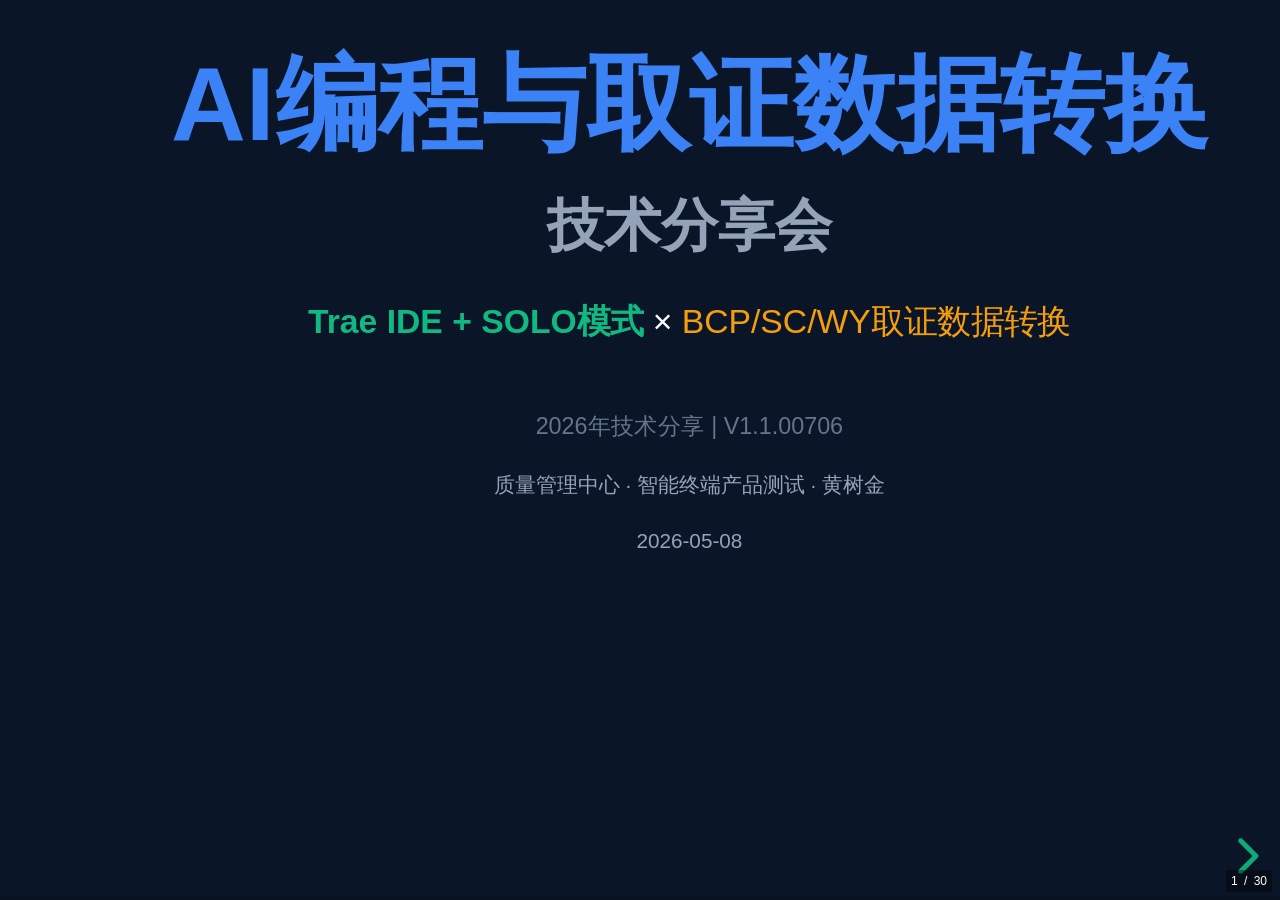
==== index.html @ fb654701 "Add files via upload" ====
<!DOCTYPE html>
<html lang="zh-CN">
<head>
    <meta charset="UTF-8">
    <meta name="viewport" content="width=device-width, initial-scale=1.0">
    <title>AI编程与取证数据转换技术分享</title>
    <link rel="stylesheet" href="lib/reveal.min.css">
    <link rel="stylesheet" href="lib/black.min.css">
    <style>
        /* 使用系统字体，无需网络加载 */
        
        :root {
            --r-background-color: #0A1628;
            --r-main-font: 'Noto Sans SC', 'Microsoft YaHei', sans-serif;
            --r-heading-font: 'Noto Sans SC', 'Microsoft YaHei', sans-serif;
            --r-main-color: #ffffff;
            --r-heading-color: #3B82F6;
            --r-link-color: #10B981;
        }
        
        .reveal { font-family: 'Noto Sans SC', 'Microsoft YaHei', sans-serif; }
        .reveal h1, .reveal h2, .reveal h3 { font-family: 'Noto Sans SC', sans-serif; font-weight: 700; text-transform: none; }
        .reveal h1 { font-size: 2em; color: #3B82F6; }
        .reveal h2 { font-size: 1.4em; color: #3B82F6; }
        .reveal h3 { font-size: 1.1em; color: #10B981; }
        .reveal p, .reveal li { font-size: 0.65em; line-height: 1.5; }
        .reveal ul { list-style-type: none; }
        .reveal ul li::before { content: "▸ "; color: #10B981; font-weight: bold; }
        
        .reveal table { font-size: 0.45em; width: 100%; border-collapse: collapse; }
        .reveal table th { background: #3B82F6; color: white; padding: 10px; text-align: left; }
        .reveal table td { padding: 8px; border-bottom: 1px solid #334155; }
        
        .highlight { color: #10B981; font-weight: 600; }
        .accent { color: #F59E0B; }
        
        .card { background: rgba(59, 130, 246, 0.15); border-radius: 10px; padding: 15px; border-left: 3px solid #3B82F6; margin: 10px 0; }
        .card h4 { color: #3B82F6; margin-bottom: 8px; font-size: 0.85em; }
        .card p, .card li { font-size: 0.55em; color: #cbd5e1; }
        
        .card-dark { background: rgba(16, 185, 129, 0.15); border-left-color: #10B981; }
        
        .two-column { display: grid; grid-template-columns: 1fr 1fr; gap: 25px; align-items: start; }
        .three-column { display: grid; grid-template-columns: repeat(3, 1fr); gap: 15px; }
        
        .code-block { background: #1e293b; color: #e2e8f0; padding: 12px; border-radius: 6px; font-family: 'Consolas', monospace; font-size: 0.45em; text-align: left; overflow-x: auto; }
        
        .section-divider { background: linear-gradient(135deg, #0A1628 0%, #1e3a5f 100%); }
        .section-divider h2 { font-size: 2.2em; color: #10B981; }
        
        .stats-grid { display: grid; grid-template-columns: repeat(4, 1fr); gap: 12px; margin-top: 20px; }
        .stat-item { text-align: center; padding: 12px; background: rgba(16, 185, 129, 0.15); border-radius: 8px; }
        .stat-number { font-size: 1.5em; font-weight: 700; color: #10B981; }
        .stat-label { font-size: 0.45em; color: #94a3b8; margin-top: 4px; }
        
        .timeline { display: flex; justify-content: space-between; align-items: center; margin-top: 25px; position: relative; }
        .timeline::before { content: ''; position: absolute; top: 18px; left: 10%; right: 10%; height: 2px; background: #3B82F6; }
        .timeline-item { text-align: center; width: 12%; }
        .timeline-dot { width: 36px; height: 36px; background: #3B82F6; border-radius: 50%; display: flex; align-items: center; justify-content: center; margin: 0 auto 8px; font-weight: bold; color: white; position: relative; z-index: 1; font-size: 0.7em; }
        .timeline-item.active .timeline-dot { background: #10B981; }
        
        .img-container { text-align: center; margin: 15px 0; }
        .img-container img { max-width: 100%; max-height: 280px; border-radius: 8px; box-shadow: 0 4px 12px rgba(0,0,0,0.3); }
        .img-caption { font-size: 0.5em; color: #94a3b8; margin-top: 8px; }
        
        .version-tag { display: inline-block; background: #3B82F6; color: white; padding: 2px 8px; border-radius: 4px; font-size: 0.7em; margin-right: 8px; }
        .version-tag.fix { background: #EF4444; }
        .version-tag.feature { background: #10B981; }
        .version-tag.optimization { background: #F59E0B; }
        
        .changelog-item { background: rgba(59, 130, 246, 0.1); border-radius: 8px; padding: 12px; margin: 8px 0; border-left: 3px solid #3B82F6; }
        .changelog-item h4 { font-size: 0.8em; margin-bottom: 6px; color: #3B82F6; }
        .changelog-item p { font-size: 0.5em; color: #cbd5e1; margin: 4px 0; }
        
        .feature-list li { margin-bottom: 6px; }
        
        .reveal .slides section { height: 100%; padding: 20px 40px; overflow-y: auto; }
        
        /* 滚动条样式 */
        .reveal .slides section::-webkit-scrollbar { width: 8px; }
        .reveal .slides section::-webkit-scrollbar-track { background: rgba(255,255,255,0.1); border-radius: 4px; }
        .reveal .slides section::-webkit-scrollbar-thumb { background: #3B82F6; border-radius: 4px; }
        .reveal .slides section::-webkit-scrollbar-thumb:hover { background: #10B981; }
    </style>
</head>
<body>
    <div class="reveal">
        <div class="slides">
            
            <!-- Slide 1: Cover -->
            <section>
                <h1>AI编程与取证数据转换</h1>
                <h3 style="color: #94a3b8; margin-top: 20px;">技术分享会</h3>
                <p style="margin-top: 30px;">
                    <span class="highlight">Trae IDE + SOLO模式</span> × 
                    <span class="accent">BCP/SC/WY取证数据转换</span>
                </p>
                <p style="font-size: 0.45em; color: #64748b; margin-top: 50px;">2026年技术分享 | V1.1.00706</p>
                <p style="font-size: 0.4em; color: #94a3b8; margin-top: 15px;">质量管理中心 · 智能终端产品测试 · 黄树金</p>
                <p style="font-size: 0.4em; color: #94a3b8; margin-top: 4px;">2026-05-08</p>
            </section>
            
            <!-- Slide 2: Agenda -->
            <section>
                <h2>议程</h2>
                <div class="two-column">
                    <div class="card">
                        <h4>第一部分：AI编程</h4>
                        <ul class="feature-list">
                            <li>Trae IDE 双模式架构</li>
                            <li>SOLO模式核心特性</li>
                            <li>日常编程流程</li>
                            <li>SKILL与MCP配置</li>
                            <li>全球AI IDE对比</li>
                        </ul>
                    </div>
                    <div class="card card-dark">
                        <h4>第二部分：取证数据转换</h4>
                        <ul class="feature-list">
                            <li>项目概述与核心能力</li>
                            <li>更新历程（20+版本迭代）</li>
                            <li>核心功能展示</li>
                            <li>数据质量系统</li>
                            <li>AI搜索与RAG</li>
                        </ul>
                    </div>
                </div>
            </section>
            
            <!-- Section: AI Programming -->
            <section class="section-divider">
                <h2>第一部分</h2>
                <h3 style="color: white;">AI编程实战指南</h3>
                <p>Trae IDE + SOLO模式深度解析</p>
            </section>
            
            <!-- Slide 4: Trae IDE Intro -->
            <section>
                <h2>Trae IDE 简介</h2>
                <p style="color: #94a3b8; margin-bottom: 15px;">字节跳动自研AI原生IDE · 中文语义精准 · 全流程免费</p>
                <div class="two-column">
                    <div class="card">
                        <h4>IDE 模式 - 人机协作</h4>
                        <ul class="feature-list">
                            <li>传统开发流程保留</li>
                            <li>智能问答与代码补全</li>
                            <li>用户掌控开发过程</li>
                            <li>适合渐进式AI辅助</li>
                        </ul>
                    </div>
                    <div class="card card-dark">
                        <h4>SOLO 模式 - AI自主开发</h4>
                        <ul class="feature-list">
                            <li>AI全流程掌控</li>
                            <li>主Agent-子Agent协同</li>
                            <li>PRD到部署闭环</li>
                            <li>10分钟生成可运行Demo</li>
                        </ul>
                    </div>
                </div>
            </section>
            
            <!-- Slide 5: SOLO Features -->
            <section>
                <h2>SOLO模式核心特性</h2>
                <div class="stats-grid">
                    <div class="stat-item">
                        <div class="stat-number">📋</div>
                        <div class="stat-label">Plan审核机制<br>全程可控</div>
                    </div>
                    <div class="stat-item">
                        <div class="stat-number">🔄</div>
                        <div class="stat-label">DiffView可视化<br>实时预览</div>
                    </div>
                    <div class="stat-item">
                        <div class="stat-number">🤖</div>
                        <div class="stat-label">多Agent协同<br>并行执行</div>
                    </div>
                    <div class="stat-item">
                        <div class="stat-number">💰</div>
                        <div class="stat-label">完全免费<br>个人无限制</div>
                    </div>
                </div>
                <div class="two-column" style="margin-top: 20px;">
                    <div class="card">
                        <h4>中文语义优化</h4>
                        <p>98%中文适配度，本土代码规范友好</p>
                    </div>
                    <div class="card">
                        <h4>全流程自动化</h4>
                        <p>需求分析→代码生成→测试→部署闭环</p>
                    </div>
                </div>
            </section>
            
            <!-- Slide 6: Workflow & Config -->
            <section>
                <h2>SKILL与MCP配置</h2>
                <div class="two-column">
                    <div>
                        <h3>SKILL系统</h3>
                        <div class="card">
                            <ul class="feature-list">
                                <li>项目级：.trae/skills/目录</li>
                                <li>全局级：~/.trae/skills/目录</li>
                                <li>对话中：@skill-name 引用</li>
                                <li>GitHub社区可下载分享</li>
                            </ul>
                        </div>
                    </div>
                    <div>
                        <h3>MCP扩展</h3>
                        <div class="card">
                            <ul class="feature-list">
                                <li>filesystem - 文件系统操作</li>
                                <li>github - GitHub集成</li>
                                <li>postgres/mysql - 数据库</li>
                                <li>slack - 消息通知</li>
                            </ul>
                        </div>
                    </div>
                </div>
            </section>
            
            <!-- Slide 6b: /spec 需求澄清 -->
            <section>
                <h2>/spec 需求澄清机制</h2>
                <p style="color: #94a3b8; margin-bottom: 15px;">先理清需求，再二次确认，最后开发</p>
                <div class="img-container" style="margin-bottom: 15px;">
                    <img src="images/948d7759-7eb4-4320-ba89-ce9db6ece902_62fb103f-a7fb-4d78-99f6-e1175894e4d0_AI的发送框斜杆可以引用skill、plan需求命令.png" alt="斜杠命令引用" style="max-height: 200px;">
                </div>
                <div class="two-column">
                    <div class="card">
                        <h4>使用 /spec 命令</h4>
                        <p>输入 <span class="highlight">/spec</span> 先让AI帮你梳理需求，生成需求文档后再确认开发方向</p>
                    </div>
                    <div class="card card-dark">
                        <h4>二次确认机制</h4>
                        <p>需求文档生成后，与AI对话确认细节，避免理解偏差导致返工</p>
                    </div>
                </div>
            </section>
            
            <!-- Slide 6c: 任务管理与Skill创建 -->
            <section>
                <h2>任务管理最佳实践</h2>
                <div class="two-column">
                    <div class="card" style="border-left-color: #EF4444; background: rgba(239, 68, 68, 0.15);">
                        <h4 style="color: #EF4444;">⚠️ 对话轮次过多提醒</h4>
                        <p style="margin-bottom: 10px;">当一个任务对话轮次过多时，AI理解能力会下降</p>
                        <ul class="feature-list">
                            <li>建议重新开一个新任务</li>
                            <li>保持上下文清晰简洁</li>
                            <li>避免单个任务过于复杂</li>
                        </ul>
                    </div>
                    <div class="card card-dark">
                        <h4>📝 创建项目专属Skill</h4>
                        <p style="margin-bottom: 10px;">将项目知识沉淀为Skill，供后续任务复用</p>
                        <ul class="feature-list">
                            <li>整理项目架构和技术栈</li>
                            <li>记录关键业务逻辑</li>
                            <li>下一个任务直接引用</li>
                        </ul>
                    </div>
                </div>
                <div class="card" style="margin-top: 15px; text-align: center; background: rgba(16, 185, 129, 0.15);">
                    <p style="font-size: 0.65em; margin: 0;">
                        <span class="highlight">最佳实践</span>：创建本项目的skill → 下一个任务喂给skill → AI快速理解项目上下文
                    </p>
                </div>
            </section>
            
            <!-- Slide 6d: 上下文压缩 -->
            <section>
                <h2>Trae SOLO 最新功能</h2>
                <p style="color: #94a3b8; margin-bottom: 15px;">上下文压缩技术，快速熟悉项目</p>
                <div class="img-container" style="margin-bottom: 15px;">
                    <img src="images/46fe24ae-fbf1-4fd7-a098-1a94833c92cb_f927eee9-679a-49a5-b3a3-f5a298074a64_安全skill检查AI产生的代码.png" alt="Skill安全检查" style="max-height: 200px;">
                </div>
                <div class="three-column">
                    <div class="card">
                        <h4>📦 上下文压缩</h4>
                        <p>自动压缩有效上下文，保留关键信息，减少Token消耗</p>
                    </div>
                    <div class="card card-dark">
                        <h4>🚀 快速熟悉项目</h4>
                        <p>新任务快速加载项目上下文，无需重新理解整个项目</p>
                    </div>
                    <div class="card" style="border-left-color: #F59E0B; background: rgba(245, 158, 11, 0.15);">
                        <h4 style="color: #F59E0B;">🔒 Skill安全检查</h4>
                        <p>AI生成的代码自动进行安全检查，确保代码质量</p>
                    </div>
                </div>
            </section>
            
            <!-- Slide 6e: 常用全局Skill -->
            <section>
                <h2>常用全局Skill</h2>
                <p style="color: #94a3b8; margin-bottom: 10px;">输入 <span class="highlight">/</span> 斜杠命令即可引用，提升AI在特定场景的输出质量</p>
                <div class="img-container" style="margin-bottom: 12px;">
                    <img src="images/2808bb0e-8652-4a85-8b28-da15ccf6ac01_e8dbefb9-67b6-441c-ac98-52f030631e82_常用全局skill.png" alt="常用全局Skill" style="max-height: 180px;">
                </div>
                <div style="display: grid; grid-template-columns: repeat(2, 1fr); gap: 10px;">
                    <div class="card" style="padding: 10px;">
                        <h4 style="font-size: 0.75em;">🌐 浏览器自动化</h4>
                        <p style="font-size: 0.45em;">agent-browser — 页面导航、表单填写、数据抓取<br>webapp-testing — Playwright测试与调试</p>
                    </div>
                    <div class="card" style="padding: 10px;">
                        <h4 style="font-size: 0.75em;">🎨 前端开发</h4>
                        <p style="font-size: 0.45em;">frontend-design — 生产级前端界面<br>frontend-skill — 视觉冲击力强的落地页<br>html-ppt — 专业HTML演示文稿</p>
                    </div>
                    <div class="card" style="padding: 10px;">
                        <h4 style="font-size: 0.75em;">🔒 安全审查</h4>
                        <p style="font-size: 0.45em;">skill-scanner — 安装前安全扫描<br>skills-security-check — 全面安全审计</p>
                    </div>
                    <div class="card" style="padding: 10px;">
                        <h4 style="font-size: 0.75em;">✅ 质量保障</h4>
                        <p style="font-size: 0.45em;">ui-ux-pro-max — UI优化<br>web-design-guidelines — Web界面规范审查</p>
                    </div>
                </div>
            </section>
            
            <!-- Slide 6f: 润色功能 -->
            <section>
                <h2>Trae IDE 润色功能</h2>
                <p style="color: #94a3b8; margin-bottom: 10px;">输入框支持内容润色优化，左侧原始内容 → 右侧润色变更内容</p>
                <div class="img-container">
                    <img src="images/5babd462-8f69-411f-81db-5cfbe7d6b60e_20054df2-a7aa-4320-b741-67285e7e51ec_traeIDE润色功能.png" alt="Trae IDE润色功能" style="max-height: 260px;">
                </div>
                <div class="two-column" style="margin-top: 15px;">
                    <div class="card">
                        <h4>📝 需求描述润色</h4>
                        <p>将模糊需求自动优化为结构化技术文档，减少理解偏差</p>
                    </div>
                    <div class="card card-dark">
                        <h4>🎯 代码注释优化</h4>
                        <p>自动生成规范的代码注释和文档，提升代码可读性</p>
                    </div>
                </div>
            </section>
            
            <!-- Slide 6g: Trae Friends 线下会议 -->
            <section>
                <h2>Trae Friends 线下技术交流会</h2>
                <p style="color: #94a3b8; margin-bottom: 10px;">参与Trae社区活动，与AI编程爱好者交流最佳实践</p>
                <div class="two-column">
                    <div class="img-container">
                        <img src="images/495a79e6-0f2d-4f9c-aba8-0f213f1652c8_ec25c2d7-bcbe-487f-9e7c-63ca84462691_参加trae Friends线下会议.jpg" alt="Trae Friends线下会议" style="max-height: 200px;">
                        <p class="img-caption">线下技术分享会</p>
                    </div>
                    <div class="img-container">
                        <img src="images/ea9fa0a2-2ee8-42c6-b10f-71c335348484_52c63fe5-e632-43f2-a519-e72fe41dfcd1_参加trae Friends线下合照.jpg" alt="Trae Friends线下合照" style="max-height: 200px;">
                        <p class="img-caption">社区成员合影</p>
                    </div>
                </div>
                <div class="card" style="margin-top: 12px; text-align: center; background: rgba(59, 130, 246, 0.15);">
                    <p style="font-size: 0.55em; margin: 0;">
                        <span class="highlight">收获</span>：学习AI编程最新技巧 · 分享实战经验 · 拓展技术人脉
                    </p>
                </div>
            </section>
            
            <!-- Slide 7: AI IDE Comparison -->
            <section>
                <h2>全球AI IDE对比</h2>
                <table>
                    <thead>
                        <tr>
                            <th>工具</th>
                            <th>核心定位</th>
                            <th>最大优势</th>
                            <th>价格</th>
                        </tr>
                    </thead>
                    <tbody>
                        <tr>
                            <td><span class="highlight">Trae SOLO</span></td>
                            <td>AI原生IDE</td>
                            <td>中文适配·全流程免费</td>
                            <td>免费</td>
                        </tr>
                        <tr>
                            <td><span class="highlight">Cursor</span></td>
                            <td>AI原生IDE</td>
                            <td>多模型·200万Token</td>
                            <td>$20/月</td>
                        </tr>
                        <tr>
                            <td><span class="highlight">Claude Code</span></td>
                            <td>终端/IDE智能体</td>
                            <td>超大上下文·自主测试</td>
                            <td>$20/月</td>
                        </tr>
                        <tr>
                            <td><span class="highlight">OpenAI Codex</span></td>
                            <td>Coding Agent</td>
                            <td>任务执行·开源CLI</td>
                            <td>按量付费</td>
                        </tr>
                    </tbody>
                </table>
            </section>
            
            <!-- Section: Forensic Data -->
            <section class="section-divider">
                <h2>第二部分</h2>
                <h3 style="color: white;">取证数据转换工具</h3>
                <p>BCP/SC/WY 专用数据转换与智能分析平台</p>
            </section>
            
            <!-- Slide 9: Project Overview -->
            <section>
                <h2>项目概述</h2>
                <p style="color: #94a3b8; margin-bottom: 15px;">公安电子数据取证数据转换与智能分析平台 V1.1.00706</p>
                <div class="two-column">
                    <div class="card">
                        <h4>核心定位</h4>
                        <p>将BCP/SC/WY格式数据（压缩包）转换为可读Excel，提供智能搜索、数据质量分析、批量导入、自动升级等一站式解决方案</p>
                    </div>
                    <div class="card">
                        <h4>核心能力</h4>
                        <ul class="feature-list">
                            <li>ZIP/7z → Excel 格式转换</li>
                            <li>TF-IDF 毫秒级智能检索</li>
                            <li>必填+类型+互斥 3层质检</li>
                            <li>拖拽目录+多选批量处理</li>
                        </ul>
                    </div>
                </div>
            </section>
            
            <!-- Slide 9b: 项目产出 -->
            <section>
                <h2>项目产出与实际应用</h2>
                <div class="card" style="background: rgba(16, 185, 129, 0.2); border-left-color: #10B981; margin-bottom: 12px;">
                    <h4 style="color: #10B981; font-size: 1em;">🏆 正式投入"2025年BCP部标标准专项（会战）"</h4>
                    <p style="font-size: 0.6em;">鉴定工作依赖此工具进行数据分析和结果产出</p>
                </div>
                <div class="img-container" style="margin: 10px 0;">
                    <img src="images/项目会战.png" alt="项目会战钉钉群" style="max-height: 180px;">
                    <p class="img-caption">钉钉群协作：字段覆盖数据标准化工作</p>
                </div>
                <div class="three-column">
                    <div class="card">
                        <h4>📊 数据转换</h4>
                        <p style="font-size: 0.5em;">支持BCP/SC/WY三种格式<br>批量处理压缩包数据<br>自动生成Excel报告</p>
                    </div>
                    <div class="card card-dark">
                        <h4>🔍 智能分析</h4>
                        <p style="font-size: 0.5em;">TF-IDF关键词检索<br>数据质量三层质检<br>可视化图表展示</p>
                    </div>
                    <div class="card" style="border-left-color: #F59E0B; background: rgba(245, 158, 11, 0.15);">
                        <h4 style="color: #F59E0B;">✅ 鉴定支撑</h4>
                        <p style="font-size: 0.5em;">提供标准化数据输出<br>支持鉴定报告生成<br>确保数据质量合规</p>
                    </div>
                </div>
                <div class="card" style="margin-top: 12px; text-align: center; background: rgba(59, 130, 246, 0.15);">
                    <p style="font-size: 0.6em; margin: 0;">
                        <span class="highlight">价值</span>：提升鉴定效率 · 确保数据质量 · 标准化输出流程
                    </p>
                </div>
            </section>
            
            <!-- Slide 9c: AI vs 传统开发效率对比 -->
            <section>
                <h2>AI编程 vs 传统开发效率对比</h2>
                <p style="color: #94a3b8; margin-bottom: 15px;">以本项目为例：单人负责，从立项到V1.1.00706</p>
                <table>
                    <thead>
                        <tr>
                            <th>对比维度</th>
                            <th>传统开发</th>
                            <th>AI辅助开发</th>
                            <th>提升幅度</th>
                        </tr>
                    </thead>
                    <tbody>
                        <tr>
                            <td><span class="highlight">项目启动</span></td>
                            <td>1-2周搭建框架</td>
                            <td>1天生成基础架构</td>
                            <td><span class="accent">10x</span></td>
                        </tr>
                        <tr>
                            <td><span class="highlight">核心功能开发</span></td>
                            <td>2-3个月</td>
                            <td>2-3周</td>
                            <td><span class="accent">4x</span></td>
                        </tr>
                        <tr>
                            <td><span class="highlight">Bug修复</span></td>
                            <td>逐个排查定位</td>
                            <td>AI自动定位+修复</td>
                            <td><span class="accent">5x</span></td>
                        </tr>
                        <tr>
                            <td><span class="highlight">需求迭代(50+)</span></td>
                            <td>每次1-2天</td>
                            <td>每次2-4小时</td>
                            <td><span class="accent">4x</span></td>
                        </tr>
                        <tr>
                            <td><span class="highlight">代码审查</span></td>
                            <td>人工逐行审查</td>
                            <td>AI自动审查+安全扫描</td>
                            <td><span class="accent">6x</span></td>
                        </tr>
                        <tr>
                            <td><span class="highlight">文档编写</span></td>
                            <td>手动编写维护</td>
                            <td>AI自动生成更新</td>
                            <td><span class="accent">8x</span></td>
                        </tr>
                    </tbody>
                </table>
                <div class="card" style="margin-top: 15px; text-align: center; background: rgba(16, 185, 129, 0.15);">
                    <p style="font-size: 0.7em; margin: 0;">
                        <span class="highlight">总结</span>：AI辅助开发整体效率提升 <span class="accent">4-8倍</span>，单人即可完成传统团队3-5人的工作量
                    </p>
                </div>
            </section>
            
            <!-- Slide 10: Update History -->
            <section>
                <h2>更新历程（上）</h2>
                <p style="color: #94a3b8; margin-bottom: 8px;">从V1.1.00101到V1.1.00706，20+版本迭代</p>
                <div style="display: grid; grid-template-columns: repeat(4, 1fr); gap: 12px; margin-bottom: 15px;">
                    <div class="stat-item" style="background: rgba(59, 130, 246, 0.2);">
                        <div class="stat-number" style="color: #3B82F6;">20+</div>
                        <div class="stat-label">正式版本发布</div>
                    </div>
                    <div class="stat-item" style="background: rgba(16, 185, 129, 0.2);">
                        <div class="stat-number" style="color: #10B981;">50+</div>
                        <div class="stat-label">追加需求</div>
                    </div>
                    <div class="stat-item" style="background: rgba(245, 158, 11, 0.2);">
                        <div class="stat-number" style="color: #F59E0B;">100+</div>
                        <div class="stat-label">功能优化</div>
                    </div>
                    <div class="stat-item" style="background: rgba(239, 68, 68, 0.2);">
                        <div class="stat-number" style="color: #EF4444;">100+</div>
                        <div class="stat-label">问题修复</div>
                    </div>
                </div>
                <div style="max-height: 400px; overflow-y: auto;">
                    <div class="changelog-item">
                        <h4><span class="version-tag fix">V1.1.00706</span> <span style="font-size:0.7em;color:#64748b;">2026-05-06</span> 互斥字段必填标记逻辑修复</h4>
                        <p>多字段有值时随机保留一个字段作为必填项，增加互斥配置查看功能</p>
                    </div>
                    <div class="changelog-item">
                        <h4><span class="version-tag optimization">V1.1.00705</span> <span style="font-size:0.7em;color:#64748b;">2026-04-29</span> 批量打开性能优化</h4>
                        <p>18个窗口错开启动(500ms间隔)，XML安全解析，错误日志路径显示</p>
                    </div>
                    <div class="changelog-item">
                        <h4><span class="version-tag feature">V1.1.00704</span> <span style="font-size:0.7em;color:#64748b;">2026-04-27</span> 批量转换结果勾选</h4>
                        <p>勾选框、全选/取消、打开选中项目、安装包缩减260M→136M</p>
                    </div>
                    <div class="changelog-item">
                        <h4><span class="version-tag feature">V1.1.00703</span> <span style="font-size:0.7em;color:#64748b;">2026-04-23</span> 批量压缩包导入+数据类型自检</h4>
                        <p>支持拖拽目录、7组互斥字段规则、数据类型验证(c57/n20/d8等)</p>
                    </div>
                    <div class="changelog-item">
                        <h4><span class="version-tag fix">V1.1.00614</span> <span style="font-size:0.7em;color:#64748b;">2026-04-21</span> 数据质量图合并筛选优化</h4>
                        <p>历史记录合并时优先选择必填填充率最大值，修复WY表未显示问题</p>
                    </div>
                    <div class="changelog-item">
                        <h4><span class="version-tag fix">V1.1.00613</span> <span style="font-size:0.7em;color:#64748b;">2026-04-20</span> BOM编码修复</h4>
                        <p>修复历史记录合并按钮不生效、BOM重复注入、升级程序编码不匹配</p>
                    </div>
                    <div class="changelog-item">
                        <h4><span class="version-tag feature">V1.1.00612</span> <span style="font-size:0.7em;color:#64748b;">2026-04-18</span> 数据质量详情导出+安装包优化</h4>
                        <p>整合为单Sheet导出、安装包覆盖自动清理旧配置、升级确保config.enc拷贝</p>
                    </div>
                    <div class="changelog-item">
                        <h4><span class="version-tag feature">V1.1.00610</span> <span style="font-size:0.7em;color:#64748b;">2026-04-16</span> 行详情框拖拽+放大按钮</h4>
                        <p>QSplitter实现拖拽调整高度、最大化/还原切换</p>
                    </div>
                    <div class="changelog-item">
                        <h4><span class="version-tag optimization">V1.1.00609</span> <span style="font-size:0.7em;color:#64748b;">2026-04-16</span> 表格行详情+升级性能优化</h4>
                        <p>点击行显示完整数据详情、双击弹出独立对话框、升级日志缓冲+增量检测</p>
                    </div>
                    <div class="changelog-item">
                        <h4><span class="version-tag feature">V1.1.00608</span> <span style="font-size:0.7em;color:#64748b;">2026-04-15</span> "其他(生成)"数据质量图</h4>
                        <p>新增总案件2025新表配置读取、取消按钮功能修正</p>
                    </div>
                    <div class="changelog-item">
                        <h4><span class="version-tag optimization">V1.1.00607</span> <span style="font-size:0.7em;color:#64748b;">2026-04-15</span> 全局滚动条+多窗口+升级自动关闭</h4>
                        <p>统一蓝色主题滚动条、支持同时打开多个数据查看窗口、升级后自动关闭</p>
                    </div>
                </div>
            </section>
            
            <!-- Slide 10b: Update History (下) -->
            <section>
                <h2>更新历程（下）</h2>
                <p style="color: #94a3b8; margin-bottom: 8px;">早期版本迭代记录</p>
                <div style="max-height: 400px; overflow-y: auto;">
                    <div class="changelog-item">
                        <h4><span class="version-tag optimization">V1.1.00606</span> <span style="font-size:0.7em;color:#64748b;">2026-04-15</span> 单类型数据质量展示优化</h4>
                        <p>手机/计算机BCP单独展示时仅读取对应配置，Tab标签和报表标题动态化</p>
                    </div>
                    <div class="changelog-item">
                        <h4><span class="version-tag optimization">V1.1.00605</span> <span style="font-size:0.7em;color:#64748b;">2026-04-15</span> 合并进度+放大视图增强</h4>
                        <p>合并进度显示在数据查看窗口、放大视图支持表头筛选</p>
                    </div>
                    <div class="changelog-item">
                        <h4><span class="version-tag fix">V1.1.00604</span> <span style="font-size:0.7em;color:#64748b;">2026-04-14</span> 多检材合并数据质量图优化</h4>
                        <p>必填项柱状图按填充率排序、详细表格来源标注(手机/计算机)</p>
                    </div>
                    <div class="changelog-item">
                        <h4><span class="version-tag feature">V1.1.00603</span> <span style="font-size:0.7em;color:#64748b;">2026-04-13</span> Excel行数限制+写入速度优化</h4>
                        <p>自动处理超1048576行数据、ws.append()批量写入提升50-100倍速度</p>
                    </div>
                    <div class="changelog-item">
                        <h4><span class="version-tag feature">V1.1.00602</span> <span style="font-size:0.7em;color:#64748b;">2026-04-08</span> 加密检测+数据质量报告类型选择</h4>
                        <p>ZIP/7Z加密检测(5次密码尝试)、手机/计算机BCP独立质量报告Tab</p>
                    </div>
                    <div class="changelog-item">
                        <h4><span class="version-tag feature">V1.1.00601</span> <span style="font-size:0.7em;color:#64748b;">2026-04-07</span> 数据质量图增强+图表导出Excel</h4>
                        <p>必填项相关列、双Tab显示(总表/必填项)、饼图柱状图一键导出Excel</p>
                    </div>
                    <div class="changelog-item">
                        <h4><span class="version-tag feature">V1.1.00504</span> <span style="font-size:0.7em;color:#64748b;">2026-04-01</span> 点击右侧显示+配置表缺失检测</h4>
                        <p>点击必填项列表表名在右侧直接显示数据、检测配置中有但工作表不存在的表</p>
                    </div>
                    <div class="changelog-item">
                        <h4><span class="version-tag feature">V1.1.00503</span> <span style="font-size:0.7em;color:#64748b;">2026-03-30</span> 必填项自检列表+升级优化</h4>
                        <p>独立Tab检测WY类型必填项是否整列为空、SkipInternal配置控制_internal拷贝</p>
                    </div>
                    <div class="changelog-item">
                        <h4><span class="version-tag feature">V1.1.00501</span> <span style="font-size:0.7em;color:#64748b;">2026-03-27</span> 必填字段标记【必】+工作表完整名称</h4>
                        <p>红色【必】标记、移除31字符截断限制、星号匹配范围限定WY类型</p>
                    </div>
                    <div class="changelog-item">
                        <h4><span class="version-tag feature">V1.1.00402</span> <span style="font-size:0.7em;color:#64748b;">2026-03-18</span> 应用数据精确显示+第二列字段配置</h4>
                        <p>点击应用名称显示该应用所有工作表数据、建立行数据归属映射</p>
                    </div>
                    <div class="changelog-item">
                        <h4><span class="version-tag feature">V1.1.00401</span> <span style="font-size:0.7em;color:#64748b;">2026-03-13</span> 自动升级功能上线</h4>
                        <p>启动自动检测新版本、升级进度显示、应用名称智能显示、日志开关配置</p>
                    </div>
                    <div class="changelog-item">
                        <h4><span class="version-tag feature">V1.1.00301</span> <span style="font-size:0.7em;color:#64748b;">2026-02-09</span> AI智能搜索优化</h4>
                        <p>点击AI按钮直接跳转搜索页、关键词高亮显示、应用列表单选多选导出</p>
                    </div>
                    <div class="changelog-item">
                        <h4><span class="version-tag feature">V1.1.00202</span> <span style="font-size:0.7em;color:#64748b;">2026-02-05</span> 应用列表功能上线</h4>
                        <p>树形结构展示应用和子节点、数据过滤显示、应用导出功能</p>
                    </div>
                    <div class="changelog-item">
                        <h4><span class="version-tag feature">V1.1.00201</span> <span style="font-size:0.7em;color:#64748b;">2026-01-30</span> RAG智能搜索+工作表异步加载</h4>
                        <p>AI增强搜索、TF-IDF关键词匹配、可靠来源跳转、BCP格式兼容、帮助与反馈</p>
                    </div>
                    <div class="changelog-item">
                        <h4><span class="version-tag feature">V1.1.00101</span> <span style="font-size:0.7em;color:#64748b;">2026-01-15</span> 初始版本发布</h4>
                        <p>支持BCP和SC格式转换、ZIP/7z导入、数据查看和搜索、历史记录管理</p>
                    </div>
                </div>
            </section>
            
            <!-- Slide 11: UI Screenshots - 工作列表 -->
            <section>
                <h2>功能界面 - 工作列表</h2>
                <div class="img-container">
                    <img src="images/1f44dff5-eb00-4f69-a5b2-54a6e8591818_c02abf4f-2bcb-4209-8e36-640ba0e27b97_工作列表.png" alt="工作列表界面">
                </div>
                <p class="img-caption">支持批量导入、多文件勾选、数据质量类型选择</p>
            </section>
            
            <!-- Slide 12: UI Screenshots - 应用列表 -->
            <section>
                <h2>功能界面 - 应用列表</h2>
                <div class="img-container">
                    <img src="images/a1f0ca0a-8d1d-4395-b03c-0b9364c683a3_75122103-38ff-4b6e-b821-14c3ff4dae5a_应用列表.png" alt="应用列表界面">
                </div>
                <p class="img-caption">树形结构展示应用和工作表，支持数据过滤与导出</p>
            </section>
            
            <!-- Slide 13: UI Screenshots - 批量生成 -->
            <section>
                <h2>功能界面 - 批量生成</h2>
                <div class="two-column">
                    <div class="img-container">
                        <img src="images/6d6fdefb-b116-4bdf-b368-d58d02e9b689_97078448-9ea5-456f-bd04-f22066fae65b_批量生成主页面.png" alt="批量生成主页面">
                        <p class="img-caption">批量生成主页面</p>
                    </div>
                    <div class="img-container">
                        <img src="images/07fdf402-202f-4621-8a91-da58052c9f3a_1e81f774-653e-4ad6-8249-685d556458ed_批量生成页面.png" alt="批量生成页面">
                        <p class="img-caption">批量生成结果页面</p>
                    </div>
                </div>
            </section>
            
            <!-- Slide 14: Data Quality System -->
            <section>
                <h2>数据质量系统</h2>
                <div class="three-column">
                    <div class="card">
                        <h4>必填项自检</h4>
                        <p>43组互斥规则，动态判断有值字段</p>
                    </div>
                    <div class="card">
                        <h4>数据类型自检</h4>
                        <p>10+种类型定义，c57/n20/d8等</p>
                    </div>
                    <div class="card">
                        <h4>数据质量图</h4>
                        <p>饼图+柱状图，可视化展示</p>
                    </div>
                </div>
            </section>
            
            <!-- Slide 15: UI Screenshots - Quality -->
            <section>
                <h2>数据质量界面</h2>
                <div class="two-column">
                    <div class="img-container">
                        <img src="images/0a7eae10-a8e4-4161-9b24-67083e841e2a_97640280-af01-4ad6-8568-7c61bea79a23_必填项自检.png" alt="必填项自检">
                        <p class="img-caption">必填项自检列表</p>
                    </div>
                    <div class="img-container">
                        <img src="images/da776227-0397-4342-b300-70d123ad1d58_d0eeac43-c605-458e-8c00-d8b17176b533_数据类型自检.png" alt="数据类型自检">
                        <p class="img-caption">数据类型自检验证</p>
                    </div>
                </div>
            </section>
            
            <!-- Slide 16: UI Screenshots - Data Quality Chart -->
            <section>
                <h2>数据质量图</h2>
                <div class="img-container">
                    <img src="images/2c619d87-d513-4ed4-9ae1-c13220bfab90_6f1086ea-c01d-49f1-834c-84c8ba2e5ec0_数据质量图.png" alt="数据质量图">
                </div>
                <p class="img-caption">饼图+柱状图展示，手机/计算机案件数据质量可视化</p>
            </section>
            
            <!-- Slide 17: AI Search -->
            <section>
                <h2>AI搜索系统</h2>
                <div class="two-column">
                    <div class="card" style="background: rgba(59, 130, 246, 0.2);">
                        <h4>🔵 生产引擎 - FastRAGEngine</h4>
                        <ul class="feature-list">
                            <li>TF-IDF 关键词匹配</li>
                            <li>中文分词（字符 n-gram）</li>
                            <li>倒排索引构建</li>
                            <li>毫秒级响应</li>
                        </ul>
                    </div>
                    <div class="card" style="background: rgba(100, 116, 139, 0.2);">
                        <h4 style="color: #64748b;">⚪ 备用引擎 - 向量搜索+LLM</h4>
                        <ul class="feature-list">
                            <li>ChromaDB 向量存储</li>
                            <li>text2vec 语义嵌入</li>
                            <li>Qwen2.5 本地 LLM</li>
                            <li>REST API 服务</li>
                        </ul>
                    </div>
                </div>
            </section>
            
            <!-- Slide 18: UI Screenshots - AI Search -->
            <section>
                <h2>AI智能搜索界面</h2>
                <div class="img-container">
                    <img src="images/29ce9d9f-790a-4f1c-8e47-e326f9d6b0a1_bd9043f3-b274-4933-bfbc-135b32cb9c2c_AI智能 TF-IDF（RAG搜索引擎）.png" alt="AI智能搜索">
                </div>
                <p class="img-caption">TF-IDF+RAG双引擎，关键词高亮，可靠来源跳转</p>
            </section>
            
            <!-- Slide 19: Tech Stack -->
            <section>
                <h2>技术架构</h2>
                <div class="two-column">
                    <div>
                        <h3>技术栈</h3>
                        <div class="card">
                            <ul class="feature-list">
                                <li><span class="highlight">Python 3.12</span> - 核心 runtime</li>
                                <li><span class="highlight">PyQt6</span> - GUI 框架</li>
                                <li><span class="highlight">openpyxl</span> - Excel 处理</li>
                                <li><span class="highlight">py7zr</span> - 压缩包解压</li>
                                <li><span class="highlight">TF-IDF</span> - 搜索引擎</li>
                            </ul>
                        </div>
                    </div>
                    <div>
                        <h3>启动链路</h3>
                        <div class="card">
                            <div style="display: flex; flex-direction: column; gap: 8px;">
                                <div style="background: rgba(59,130,246,0.3); padding: 8px; border-radius: 6px;">
                                    <span class="highlight">launcher.py</span><br>
                                    <span style="font-size: 0.8em;">启动器+升级检查</span>
                                </div>
                                <div style="text-align: center; color: #10B981;">↓</div>
                                <div style="background: rgba(59,130,246,0.3); padding: 8px; border-radius: 6px;">
                                    <span class="highlight">run_converter_main.py</span><br>
                                    <span style="font-size: 0.8em;">中间层入口</span>
                                </div>
                                <div style="text-align: center; color: #10B981;">↓</div>
                                <div style="background: rgba(16,185,129,0.3); padding: 8px; border-radius: 6px;">
                                    <span class="highlight">run_converter.py</span><br>
                                    <span style="font-size: 0.8em;">核心主文件</span>
                                </div>
                            </div>
                        </div>
                    </div>
                </div>
            </section>
            
            <!-- Slide 20: Summary -->
            <section>
                <h2>技术要点总结</h2>
                <div style="display: grid; grid-template-columns: repeat(3, 1fr); gap: 15px;">
                    <div class="card">
                        <h4>AI编程最佳实践</h4>
                        <ul class="feature-list">
                            <li>独立虚拟环境隔离项目</li>
                            <li>SKILL提供专业领域知识</li>
                            <li>Plan审核检查执行步骤</li>
                            <li>复杂任务拆分逐步实现</li>
                        </ul>
                    </div>
                    <div class="card card-dark">
                        <h4>取证工具核心特性</h4>
                        <ul class="feature-list">
                            <li>配置加密保护敏感信息</li>
                            <li>双引擎搜索确保可用性</li>
                            <li>三层质检保证数据质量</li>
                            <li>20+版本迭代持续优化</li>
                        </ul>
                    </div>
                    <div class="card" style="border-left-color: #F59E0B; background: rgba(245, 158, 11, 0.15);">
                        <h4 style="color: #F59E0B;">质量保障机制</h4>
                        <ul class="feature-list">
                            <li>单元测试脚本实时校验</li>
                            <li>自动化测试覆盖核心功能</li>
                            <li>版本发布前质量门禁</li>
                            <li>持续集成保证产品稳定</li>
                        </ul>
                    </div>
                </div>
                <div class="card" style="margin-top: 20px; text-align: center; background: rgba(59, 130, 246, 0.2);">
                    <p style="font-size: 0.7em; margin: 0;">
                        <span class="highlight">核心理念</span>：测试驱动开发 + 自动化质量门禁 = 高质量产品迭代
                    </p>
                </div>
            </section>
            
            <!-- Slide 21: Q&A -->
            <section>
                <h1>Q & A</h1>
                <p style="margin-top: 40px;">感谢聆听</p>
                <p style="font-size: 0.6em; color: #64748b; margin-top: 50px;">
                    Trae IDE + SOLO模式 | BCP/SC/WY取证数据转换工具 V1.1.00706
                </p>
            </section>
            
        </div>
    </div>
    
    <script src="lib/reveal.min.js"></script>
    <script>
        Reveal.initialize({
            hash: true,
            slideNumber: 'c/t',
            showSlideNumber: 'all',
            transition: 'slide',
            transitionSpeed: 'default',
            backgroundTransition: 'fade',
            controls: true,
            progress: true,
            center: true,
            touch: true,
            keyboard: true,
            overview: true,
            fragments: true,
            help: true,
            mouseWheel: false,
            hideInactiveCursor: true,
            hideCursorTime: 5000
        });
    </script>
</body>
</html>
---- lib/black.min.css ----
/**
 * Minified by jsDelivr using clean-css v5.3.3.
 * Original file: /npm/reveal.js@4.5.0/dist/theme/black.css
 *
 * Do NOT use SRI with dynamically generated files! More information: https://www.jsdelivr.com/using-sri-with-dynamic-files
 */
@import url(fonts/source-sans-pro/source-sans-pro.css);section.has-light-background,section.has-light-background h1,section.has-light-background h2,section.has-light-background h3,section.has-light-background h4,section.has-light-background h5,section.has-light-background h6{color:#222}:root{--r-background-color:#191919;--r-main-font:Source Sans Pro,Helvetica,sans-serif;--r-main-font-size:42px;--r-main-color:#fff;--r-block-margin:20px;--r-heading-margin:0 0 20px 0;--r-heading-font:Source Sans Pro,Helvetica,sans-serif;--r-heading-color:#fff;--r-heading-line-height:1.2;--r-heading-letter-spacing:normal;--r-heading-text-transform:uppercase;--r-heading-text-shadow:none;--r-heading-font-weight:600;--r-heading1-text-shadow:none;--r-heading1-size:2.5em;--r-heading2-size:1.6em;--r-heading3-size:1.3em;--r-heading4-size:1em;--r-code-font:monospace;--r-link-color:#42affa;--r-link-color-dark:#068de9;--r-link-color-hover:#8dcffc;--r-selection-background-color:rgba(66, 175, 250, 0.75);--r-selection-color:#fff}.reveal-viewport{background:#191919;background-color:var(--r-background-color)}.reveal{font-family:var(--r-main-font);font-size:var(--r-main-font-size);font-weight:400;color:var(--r-main-color)}.reveal ::selection{color:var(--r-selection-color);background:var(--r-selection-background-color);text-shadow:none}.reveal ::-moz-selection{color:var(--r-selection-color);background:var(--r-selection-background-color);text-shadow:none}.reveal .slides section,.reveal .slides section>section{line-height:1.3;font-weight:inherit}.reveal h1,.reveal h2,.reveal h3,.reveal h4,.reveal h5,.reveal h6{margin:var(--r-heading-margin);color:var(--r-heading-color);font-family:var(--r-heading-font);font-weight:var(--r-heading-font-weight);line-height:var(--r-heading-line-height);letter-spacing:var(--r-heading-letter-spacing);text-transform:var(--r-heading-text-transform);text-shadow:var(--r-heading-text-shadow);word-wrap:break-word}.reveal h1{font-size:var(--r-heading1-size)}.reveal h2{font-size:var(--r-heading2-size)}.reveal h3{font-size:var(--r-heading3-size)}.reveal h4{font-size:var(--r-heading4-size)}.reveal h1{text-shadow:var(--r-heading1-text-shadow)}.reveal p{margin:var(--r-block-margin) 0;line-height:1.3}.reveal h1:last-child,.reveal h2:last-child,.reveal h3:last-child,.reveal h4:last-child,.reveal h5:last-child,.reveal h6:last-child{margin-bottom:0}.reveal iframe,.reveal img,.reveal video{max-width:95%;max-height:95%}.reveal b,.reveal strong{font-weight:700}.reveal em{font-style:italic}.reveal dl,.reveal ol,.reveal ul{display:inline-block;text-align:left;margin:0 0 0 1em}.reveal ol{list-style-type:decimal}.reveal ul{list-style-type:disc}.reveal ul ul{list-style-type:square}.reveal ul ul ul{list-style-type:circle}.reveal ol ol,.reveal ol ul,.reveal ul ol,.reveal ul ul{display:block;margin-left:40px}.reveal dt{font-weight:700}.reveal dd{margin-left:40px}.reveal blockquote{display:block;position:relative;width:70%;margin:var(--r-block-margin) auto;padding:5px;font-style:italic;background:rgba(255,255,255,.05);box-shadow:0 0 2px rgba(0,0,0,.2)}.reveal blockquote p:first-child,.reveal blockquote p:last-child{display:inline-block}.reveal q{font-style:italic}.reveal pre{display:block;position:relative;width:90%;margin:var(--r-block-margin) auto;text-align:left;font-size:.55em;font-family:var(--r-code-font);line-height:1.2em;word-wrap:break-word;box-shadow:0 5px 15px rgba(0,0,0,.15)}.reveal code{font-family:var(--r-code-font);text-transform:none;tab-size:2}.reveal pre code{display:block;padding:5px;overflow:auto;max-height:400px;word-wrap:normal}.reveal .code-wrapper{white-space:normal}.reveal .code-wrapper code{white-space:pre}.reveal table{margin:auto;border-collapse:collapse;border-spacing:0}.reveal table th{font-weight:700}.reveal table td,.reveal table th{text-align:left;padding:.2em .5em .2em .5em;border-bottom:1px solid}.reveal table td[align=center],.reveal table th[align=center]{text-align:center}.reveal table td[align=right],.reveal table th[align=right]{text-align:right}.reveal table tbody tr:last-child td,.reveal table tbody tr:last-child th{border-bottom:none}.reveal sup{vertical-align:super;font-size:smaller}.reveal sub{vertical-align:sub;font-size:smaller}.reveal small{display:inline-block;font-size:.6em;line-height:1.2em;vertical-align:top}.reveal small *{vertical-align:top}.reveal img{margin:var(--r-block-margin) 0}.reveal a{color:var(--r-link-color);text-decoration:none;transition:color .15s ease}.reveal a:hover{color:var(--r-link-color-hover);text-shadow:none;border:none}.reveal .roll span:after{color:#fff;background:var(--r-link-color-dark)}.reveal .r-frame{border:4px solid var(--r-main-color);box-shadow:0 0 10px rgba(0,0,0,.15)}.reveal a .r-frame{transition:all .15s linear}.reveal a:hover .r-frame{border-color:var(--r-link-color);box-shadow:0 0 20px rgba(0,0,0,.55)}.reveal .controls{color:var(--r-link-color)}.reveal .progress{background:rgba(0,0,0,.2);color:var(--r-link-color)}@media print{.backgrounds{background-color:var(--r-background-color)}}
/*# sourceMappingURL=/sm/ab67717ba9946a6d4cfc67dad711a90576d050e96ddbc1af85b413c6e4b5dc7b.map */
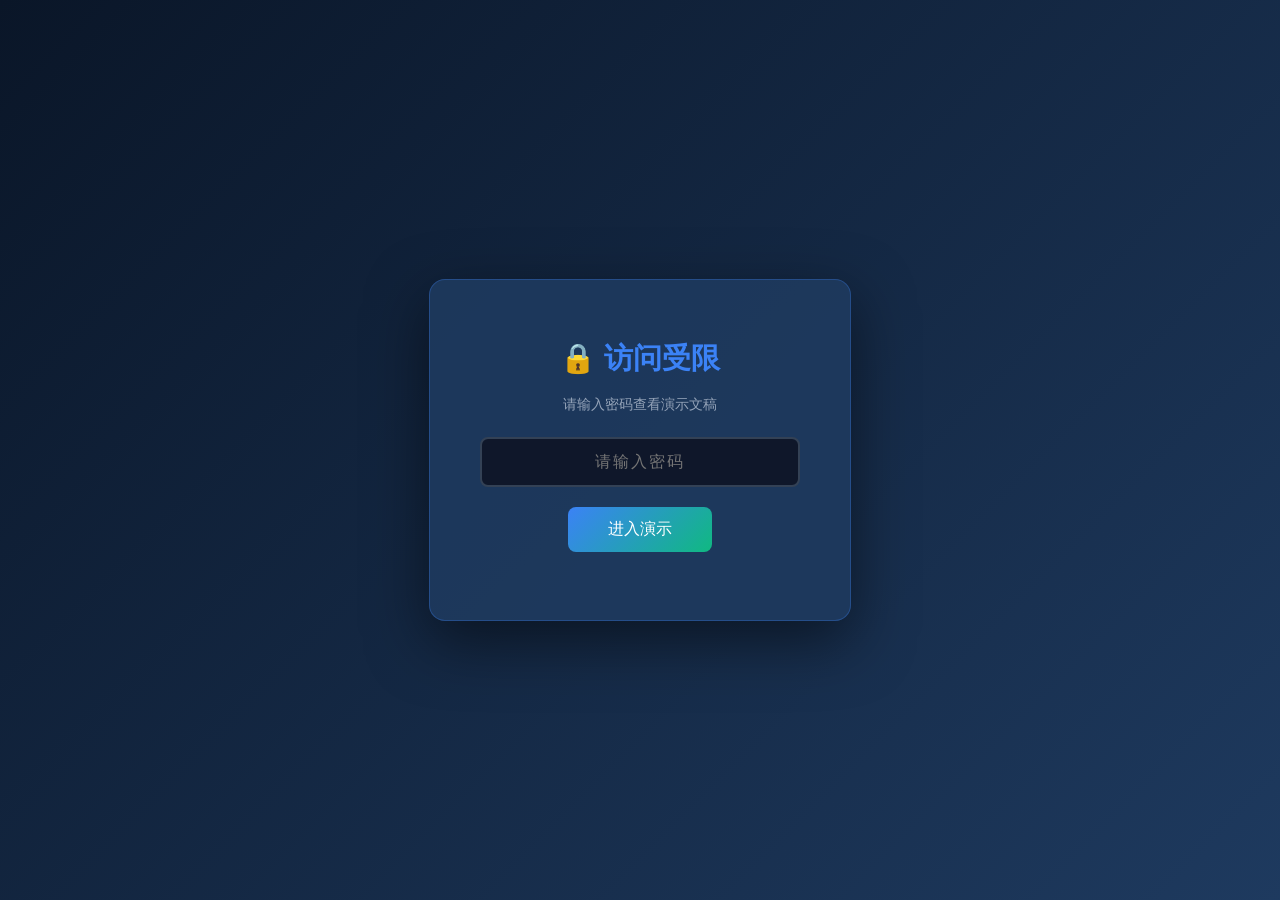
==== commit 9fdaa18e: "Update index.html 增加密码" ====
--- a/index.html
+++ b/index.html
@@ -81,9 +81,130 @@
         .reveal .slides section::-webkit-scrollbar-track { background: rgba(255,255,255,0.1); border-radius: 4px; }
         .reveal .slides section::-webkit-scrollbar-thumb { background: #3B82F6; border-radius: 4px; }
         .reveal .slides section::-webkit-scrollbar-thumb:hover { background: #10B981; }
+        
+        /* 密码保护样式 */
+        #password-overlay {
+            position: fixed;
+            top: 0;
+            left: 0;
+            width: 100%;
+            height: 100%;
+            background: linear-gradient(135deg, #0A1628 0%, #1e3a5f 100%);
+            z-index: 99999;
+            display: flex;
+            flex-direction: column;
+            justify-content: center;
+            align-items: center;
+            font-family: 'Noto Sans SC', 'Microsoft YaHei', sans-serif;
+        }
+        #password-box {
+            background: rgba(30, 58, 95, 0.9);
+            padding: 40px 50px;
+            border-radius: 16px;
+            box-shadow: 0 20px 60px rgba(0,0,0,0.5);
+            text-align: center;
+            border: 1px solid rgba(59, 130, 246, 0.3);
+        }
+        #password-box h2 {
+            color: #3B82F6;
+            margin-bottom: 25px;
+            font-size: 1.8em;
+        }
+        #password-box p {
+            color: #94a3b8;
+            margin-bottom: 25px;
+            font-size: 0.9em;
+        }
+        #password-input {
+            width: 280px;
+            padding: 14px 18px;
+            font-size: 16px;
+            border: 2px solid #334155;
+            border-radius: 8px;
+            background: #0f172a;
+            color: #fff;
+            text-align: center;
+            letter-spacing: 2px;
+            transition: all 0.3s ease;
+        }
+        #password-input:focus {
+            outline: none;
+            border-color: #3B82F6;
+            box-shadow: 0 0 0 3px rgba(59, 130, 246, 0.2);
+        }
+        #password-btn {
+            margin-top: 20px;
+            padding: 12px 40px;
+            font-size: 16px;
+            background: linear-gradient(135deg, #3B82F6 0%, #10B981 100%);
+            color: white;
+            border: none;
+            border-radius: 8px;
+            cursor: pointer;
+            transition: all 0.3s ease;
+        }
+        #password-btn:hover {
+            transform: translateY(-2px);
+            box-shadow: 0 8px 20px rgba(59, 130, 246, 0.4);
+        }
+        #password-error {
+            color: #EF4444;
+            margin-top: 15px;
+            font-size: 0.85em;
+            opacity: 0;
+            transition: opacity 0.3s ease;
+        }
+        #password-error.show {
+            opacity: 1;
+        }
+        .hidden {
+            display: none !important;
+        }
     </style>
 </head>
 <body>
+    <!-- 密码保护遮罩 -->
+    <div id="password-overlay">
+        <div id="password-box">
+            <h2>🔒 访问受限</h2>
+            <p>请输入密码查看演示文稿</p>
+            <input type="password" id="password-input" placeholder="请输入密码" autocomplete="off">
+            <br>
+            <button id="password-btn" onclick="checkPassword()">进入演示</button>
+            <div id="password-error">密码错误，请重试</div>
+        </div>
+    </div>
+    
+    <script>
+        // 密码验证
+        const CORRECT_PASSWORD = 'meiya@2026';
+        
+        function checkPassword() {
+            const input = document.getElementById('password-input');
+            const error = document.getElementById('password-error');
+            const overlay = document.getElementById('password-overlay');
+            
+            if (input.value === CORRECT_PASSWORD) {
+                overlay.classList.add('hidden');
+                sessionStorage.setItem('ppt_auth', 'true');
+            } else {
+                error.classList.add('show');
+                input.value = '';
+                input.focus();
+                setTimeout(() => error.classList.remove('show'), 3000);
+            }
+        }
+        
+        // 回车键提交
+        document.getElementById('password-input').addEventListener('keypress', function(e) {
+            if (e.key === 'Enter') checkPassword();
+        });
+        
+        // 检查是否已验证（刷新页面保持登录状态）
+        if (sessionStorage.getItem('ppt_auth') === 'true') {
+            document.getElementById('password-overlay').classList.add('hidden');
+        }
+    </script>
     <div class="reveal">
         <div class="slides">
             
